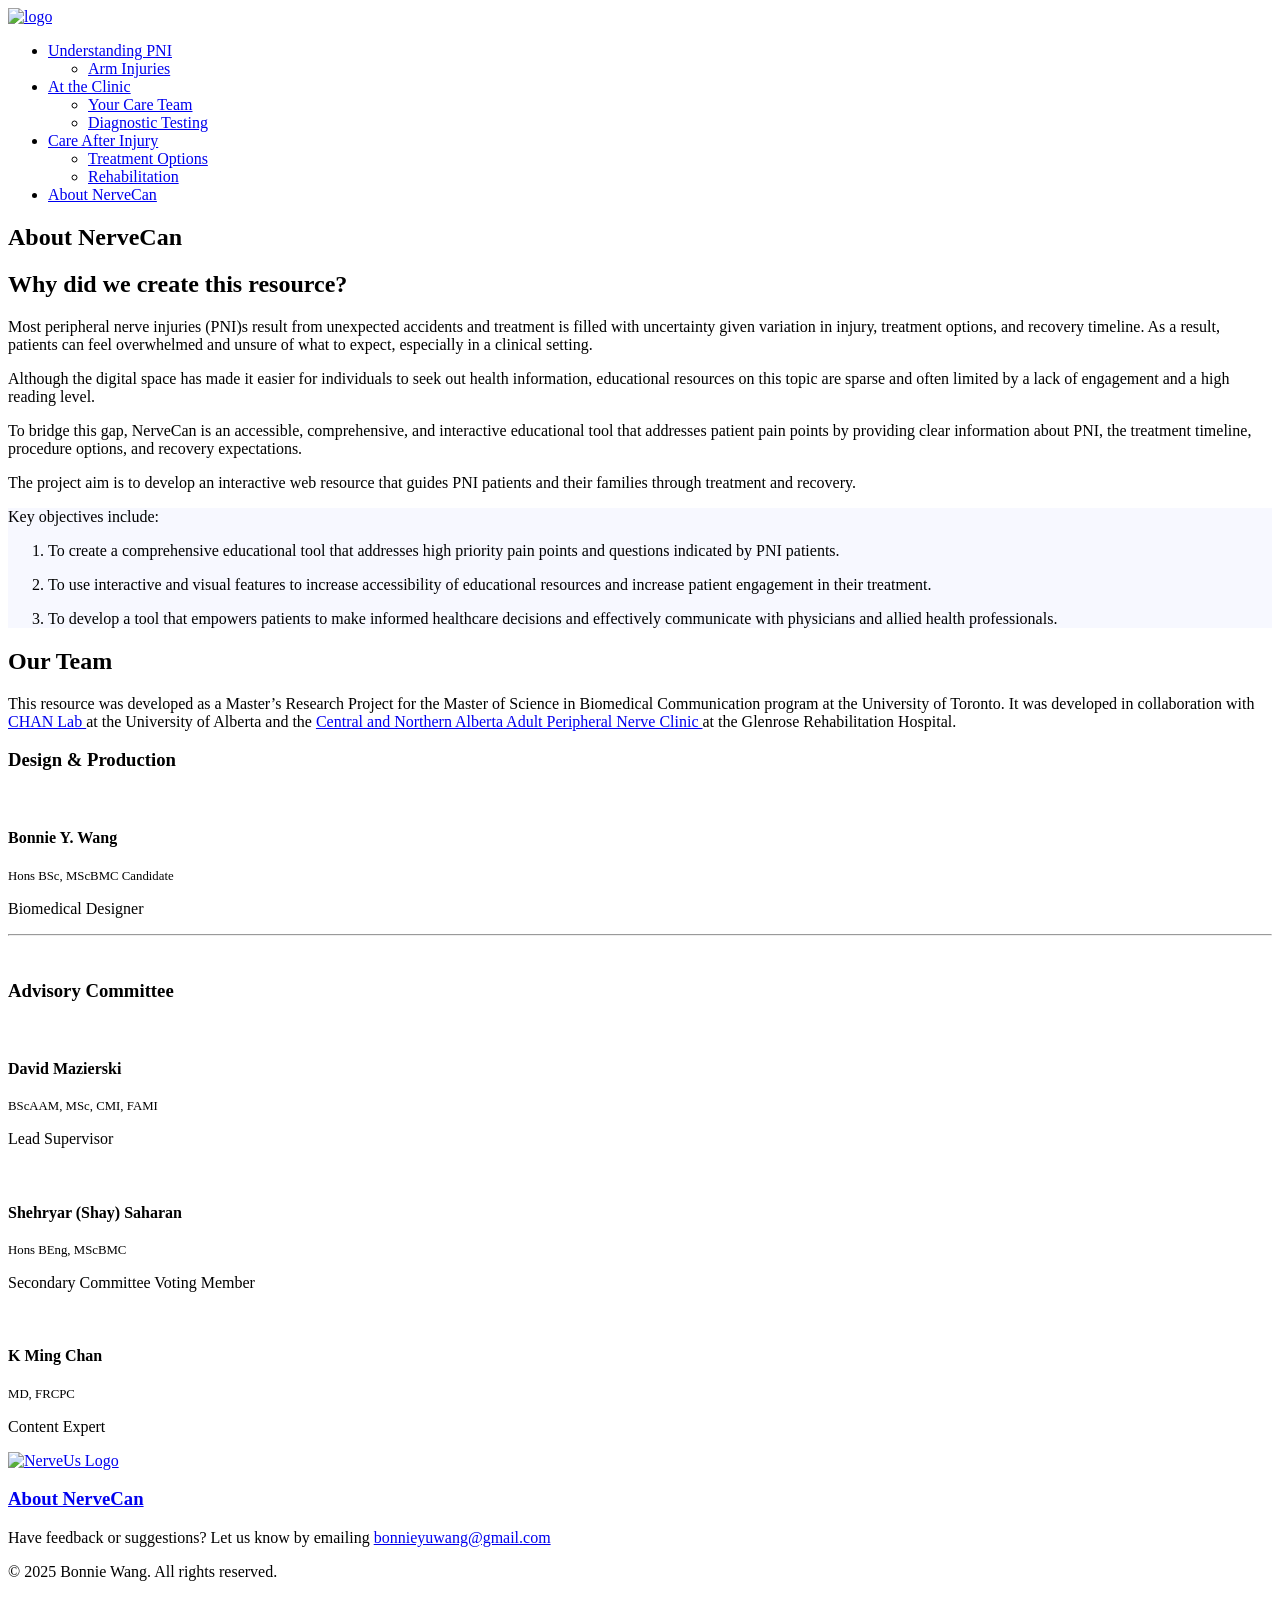
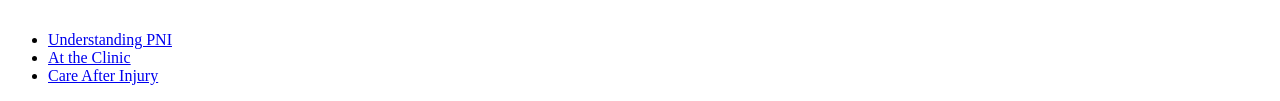
==== pages/AboutNerveUs.html @ bb741609 "nerveus to nervecan" ====
<!DOCTYPE html>
<html>
  <head>
    <!-- Google tag (gtag.js) -->
    <script
      async
      src="https://www.googletagmanager.com/gtag/js?id=G-EXJZNGMR4S"
    ></script>
    <script>
      window.dataLayer = window.dataLayer || [];
      function gtag() {
        dataLayer.push(arguments);
      }
      gtag("js", new Date());

      gtag("config", "G-EXJZNGMR4S");
    </script>
    <meta charset="utf-8" />
    <meta name="viewport" content="width=device-width, initial-scale=1.0" />

    <title>NerveCan - About NerveCan</title>
    <!--stylesheets-->
    <link rel="stylesheet" href="../styles/style.css" />
    <link rel="stylesheet" href="../styles/toc.css" />
    <link rel="stylesheet" href="../styles/breadcrumb.css" />
    <link rel="stylesheet" href="../styles/sliderstyle.css" />
    <link rel="stylesheet" href="../styles/lessonAccordion.css" />
    <link rel="stylesheet" href="../styles/tabslideshow.css" />
    <!--Google Font links-->
    <link rel="preconnect" href="https://fonts.googleapis.com" />
    <link rel="preconnect" href="https://fonts.gstatic.com" crossorigin />
    <link
      href="https://fonts.googleapis.com/css2?family=Geist:wght@100..900&display=swap"
      rel="stylesheet"
    />
    <script src="https://cdn.tailwindcss.com"></script>
  </head>

  <body>
    <header>
      <div class="header-inner">
        <div class="logo">
          <a href="../index.html"
            ><img src="../images/navlogo.png" alt="logo"
          /></a>
        </div>
        <div class="nav-links">
          <ul class="dropdown-main-menu">
            <li>
              <a href="UnderstandingPNI.html">Understanding PNI</a>
              <ul class="submenu">
                <li>
                  <a href="UnderstandingPNI.html#arm-injuries">Arm Injuries</a>
                </li>
              </ul>
            </li>
            <li>
              <a href="AtTheClinic.html">At the Clinic</a>
              <ul class="submenu">
                <li>
                  <a href="AtTheClinic.html#your-care-team">Your Care Team</a>
                </li>
                <li>
                  <a href="AtTheClinic.html#diagnostic-testing"
                    >Diagnostic Testing</a
                  >
                </li>
              </ul>
            </li>
            <li>
              <a href="CareAfterInjury.html">Care After Injury</a>
              <ul class="submenu">
                <li>
                  <a href="CareAfterInjury.html#treatment-options"
                    >Treatment Options</a
                  >
                </li>
                <li>
                  <a href="CareAfterInjury.html#rehabilitation"
                    >Rehabilitation</a
                  >
                </li>
              </ul>
            </li>
            <li><a href="AboutNerveUs.html">About NerveCan</a></li>
          </ul>
        </div>
      </div>
    </header>

    <main class="main-content one-column-layout">
      <div class="main-content-column">
        <!-- What is NerveUs section -->
        <section class="content-section">
          <h1>About NerveCan</h1>

          <div class="subsection">
            <h2>Why did we create this resource?</h2>
            <p>
              Most peripheral nerve injuries (PNI)s result from unexpected
              accidents and treatment is filled with uncertainty given variation
              in injury, treatment options, and recovery timeline. As a result,
              patients can feel
              <span class="font-semibold">
                overwhelmed and unsure of what to expect,
              </span>
              especially in a clinical setting.
            </p>
            <p>
              Although the digital space has made it easier for individuals to
              seek out health information, educational resources on this topic
              are sparse and often limited by a lack of engagement and a high
              reading level.
            </p>
            <p>
              To bridge this gap, NerveCan is an accessible, comprehensive, and
              interactive educational tool that addresses patient pain points by
              providing clear information about PNI, the treatment timeline,
              procedure options, and recovery expectations.
            </p>
            <p>
              The project aim is to develop an interactive web resource that
              guides PNI patients and their families through treatment and
              recovery.
            </p>
            <div class="callout-box" style="background-color: #f7f8ff">
              <p>Key objectives include:</p>
              <ol>
                <li>
                  <p>
                    To create a comprehensive educational tool that addresses
                    <span class="font-semibold">
                      high priority pain points
                    </span>
                    and questions indicated by PNI patients.
                  </p>
                </li>
                <li>
                  <p>
                    To use interactive and visual features to
                    <span class="font-semibold">
                      increase accessibility of educational resources
                    </span>
                    and
                    <span class="font-semibold"
                      >increase patient engagement</span
                    >
                    in their treatment.
                  </p>
                </li>
                <li>
                  <p>
                    To develop a tool that empowers patients to make
                    <span class="font-semibold">
                      informed healthcare decisions
                    </span>
                    and
                    <span class="font-semibold">effectively communicate</span>
                    with physicians and allied health professionals.
                  </p>
                </li>
              </ol>
            </div>
          </div>
          <div class="subsection">
            <h2>Our Team</h2>
            <div class="subsection">
              <p>
                This resource was developed as a Master’s Research Project for
                the Master of Science in Biomedical Communication program at the
                University of Toronto. It was developed in collaboration with
                <a href="https://sites.ualberta.ca/~kming/" class="hyperlink">
                  CHAN Lab
                </a>
                at the University of Alberta and the
                <a
                  href="https://www.albertahealthservices.ca/findhealth/Service.aspx?id=1025507&serviceAtFacilityID=1045261"
                  class="hyperlink"
                >
                  Central and Northern Alberta Adult Peripheral Nerve Clinic
                </a>
                at the Glenrose Rehabilitation Hospital.
              </p>
            </div>
            <h3>Design & Production</h3>

            <div class="our-team" style="align-items: center">
              <div class="headshot-image">
                <img src="../images/headshots/BonnieWang_Headshot.png" alt="" />
              </div>
              <div class="team-description">
                <h4>Bonnie Y. Wang</h4>
                <p style="font-size: 0.8em">Hons BSc, MScBMC Candidate</p>
                <p>Biomedical Designer</p>
              </div>
            </div>
            <hr />

            <br />
            <h3>Advisory Committee</h3>

            <div class="our-team">
              <div class="headshot-image">
                <img src="../images/headshots/DM-headshot.jpg" alt="" />
                <h4>David Mazierski</h4>
                <p style="font-size: 0.8em">BScAAM, MSc, CMI, FAMI</p>
                <p>Lead Supervisor</p>
              </div>
              <div class="headshot-image">
                <img src="../images/headshots/SS-headshot.jpg" alt="" />
                <h4>Shehryar (Shay) Saharan</h4>
                <p style="font-size: 0.8em">Hons BEng, MScBMC</p>
                <p>Secondary Committee Voting Member</p>
              </div>
              <div class="headshot-image">
                <img src="../images/headshots/MC-headshot.png" alt="" />
                <h4>K Ming Chan</h4>
                <p style="font-size: 0.8em">MD, FRCPC</p>
                <p>Content Expert</p>
              </div>
            </div>
          </div>
        </section>
      </div>
    </main>

    <footer>
      <div class="footer-inner">
        <div class="footer-left">
          <a href="../index.html"
            ><img
              src="../images/boxlogo.png"
              alt="NerveUs Logo"
              class="footer-logo"
          /></a>
          <div class="footer-text">
            <h3><a href="./AboutNerveUs.html">About NerveCan</a></h3>
            <p>
              Have feedback or suggestions? Let us know by emailing
              <a href="mailto:bonnieyuwang@gmail.com">bonnieyuwang@gmail.com</a>
            </p>
            <p>&copy; 2025 Bonnie Wang. All rights reserved.</p>
            <br />
          </div>
        </div>
        <div class="footer-right">
          <ul>
            <li>
              <a href="./UnderstandingPNI.html">Understanding PNI</a>
            </li>
            <li><a href="./AtTheClinic.html">At the Clinic</a></li>
            <li>
              <a href="./CareAfterInjury.html">Care After Injury</a>
            </li>
          </ul>
        </div>
      </div>
    </footer>

    <script src="./scripts/script.js"></script>
    <script src="https://cdnjs.cloudflare.com/ajax/libs/typogr/0.6.7/typogr.min.js"></script>
    <script>
      document.body.innerHTML = typogr.widont(document.body.innerHTML);
    </script>
  </body>
</html>
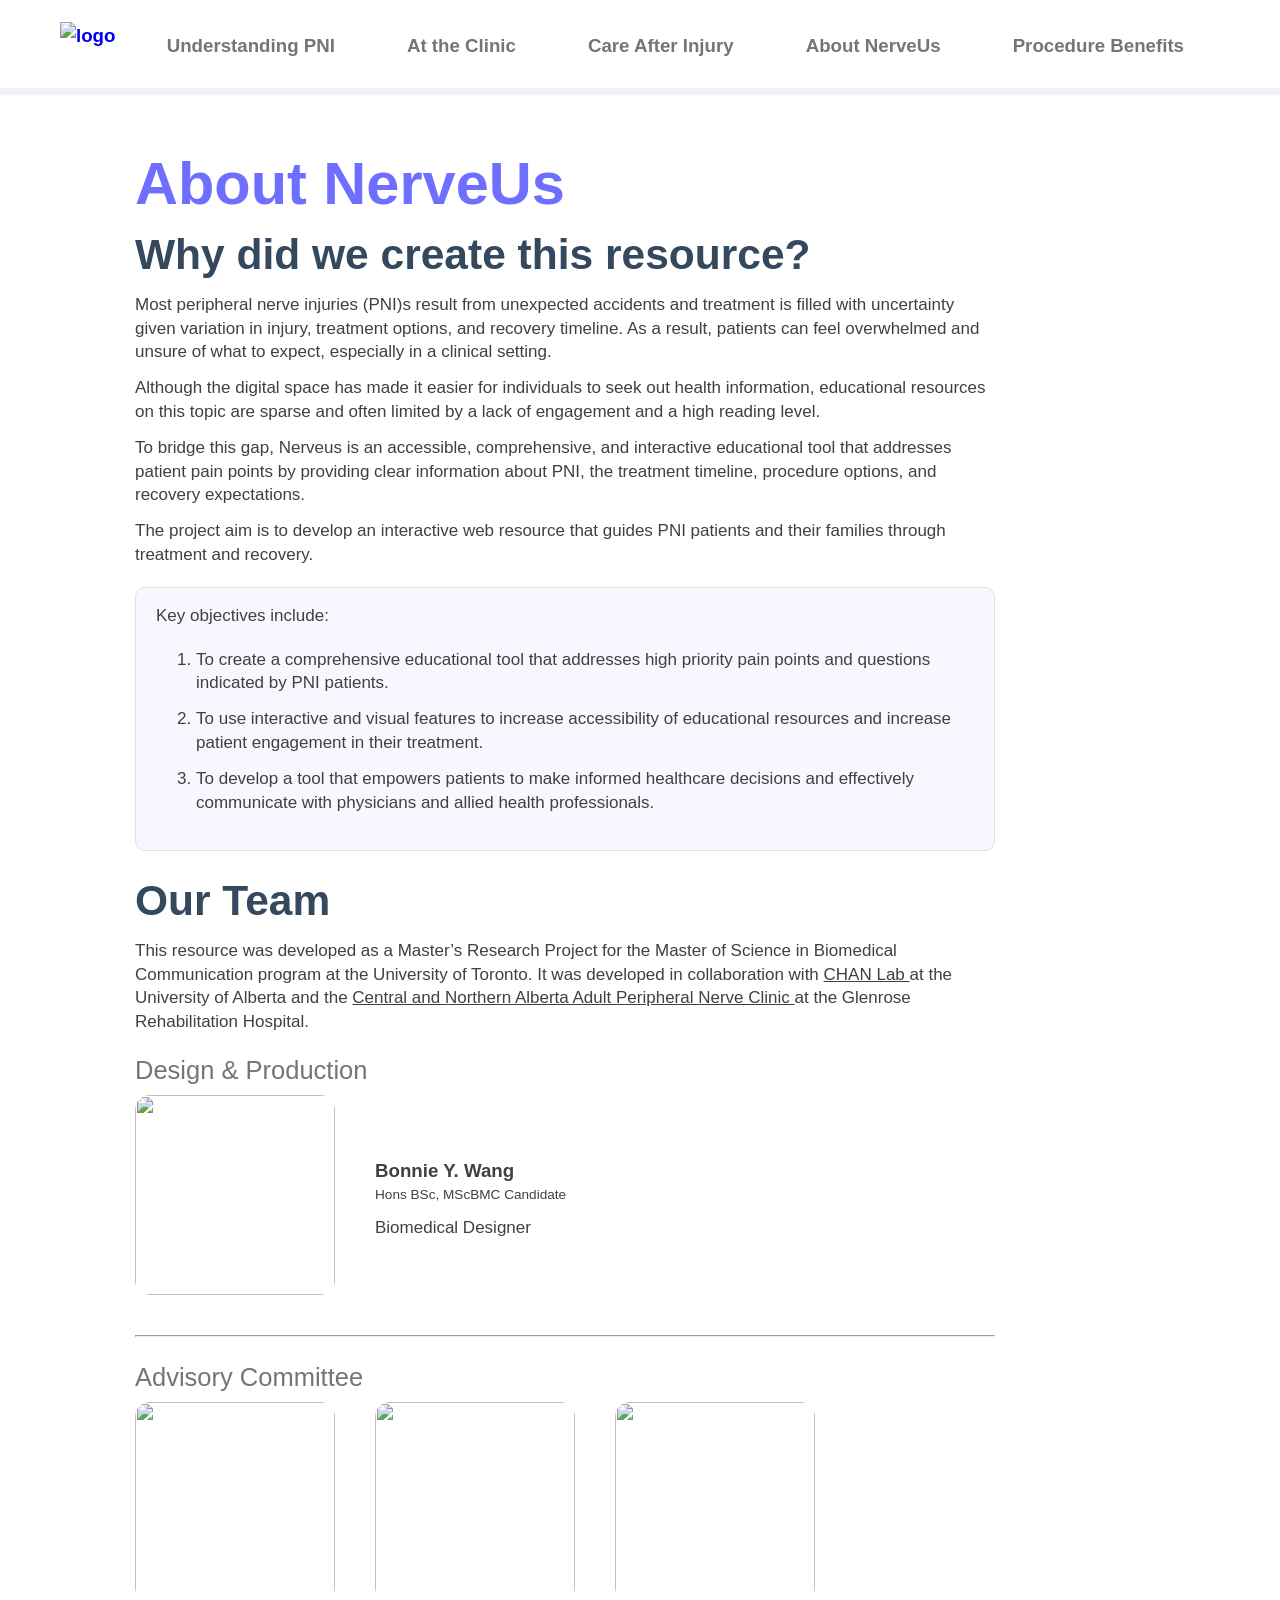
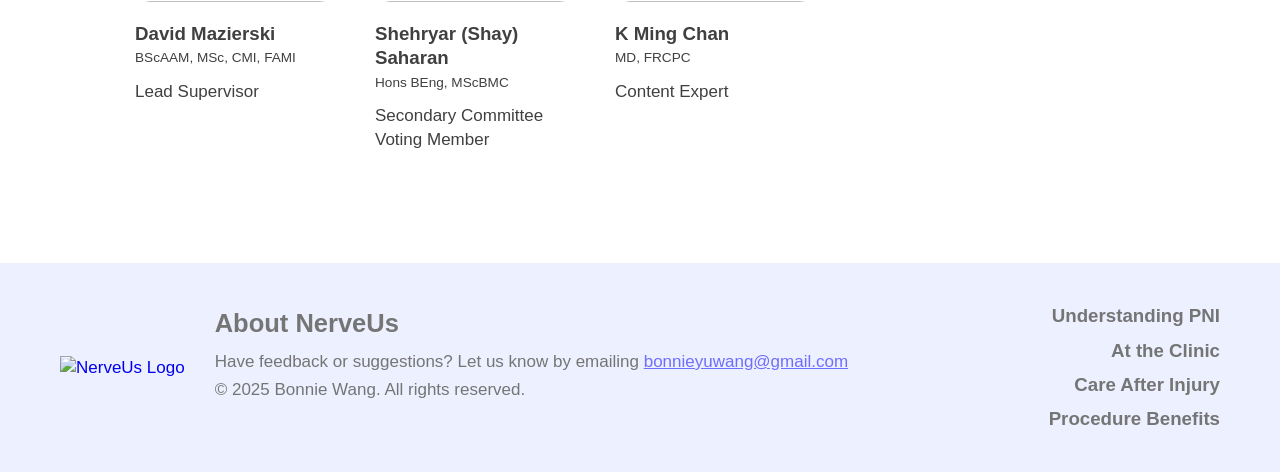
==== commit c7a2d6e0: "Early draft of new SCI webpage" ====
--- a/pages/AboutNerveUs.html
+++ b/pages/AboutNerveUs.html
@@ -18,7 +18,7 @@
     <meta charset="utf-8" />
     <meta name="viewport" content="width=device-width, initial-scale=1.0" />
 
-    <title>NerveCan - About NerveCan</title>
+    <title>NerveUs - About NerveUs</title>
     <!--stylesheets-->
     <link rel="stylesheet" href="../styles/style.css" />
     <link rel="stylesheet" href="../styles/toc.css" />
@@ -82,7 +82,8 @@
                 </li>
               </ul>
             </li>
-            <li><a href="AboutNerveUs.html">About NerveCan</a></li>
+            <li><a href="AboutNerveUs.html">About NerveUs</a></li>
+            <li><a href="testpage-procedurebenefits.html">Procedure Benefits</a></li>
           </ul>
         </div>
       </div>
@@ -92,7 +93,7 @@
       <div class="main-content-column">
         <!-- What is NerveUs section -->
         <section class="content-section">
-          <h1>About NerveCan</h1>
+          <h1>About NerveUs</h1>
 
           <div class="subsection">
             <h2>Why did we create this resource?</h2>
@@ -113,7 +114,7 @@
               reading level.
             </p>
             <p>
-              To bridge this gap, NerveCan is an accessible, comprehensive, and
+              To bridge this gap, Nerveus is an accessible, comprehensive, and
               interactive educational tool that addresses patient pain points by
               providing clear information about PNI, the treatment timeline,
               procedure options, and recovery expectations.
@@ -234,7 +235,7 @@
               class="footer-logo"
           /></a>
           <div class="footer-text">
-            <h3><a href="./AboutNerveUs.html">About NerveCan</a></h3>
+            <h3><a href="./AboutNerveUs.html">About NerveUs</a></h3>
             <p>
               Have feedback or suggestions? Let us know by emailing
               <a href="mailto:bonnieyuwang@gmail.com">bonnieyuwang@gmail.com</a>
@@ -251,6 +252,9 @@
             <li><a href="./AtTheClinic.html">At the Clinic</a></li>
             <li>
               <a href="./CareAfterInjury.html">Care After Injury</a>
+            </li>
+            <li>
+              <a href="./testpage-procedurebenefits.html">Procedure Benefits</a>
             </li>
           </ul>
         </div>
--- a/styles/style.css
+++ b/styles/style.css
@@ -0,0 +1,1277 @@
+/* for smooth scrolling when jumping to section in page */
+html {
+  scroll-behavior: smooth;
+  overflow-y: scroll; /* <-- ADD THIS LINE */
+}
+
+/* general styles */
+* {
+  margin: 0px;
+  padding: 0px;
+  text-decoration: none;
+  font-family: "Geist", "Helvetica", sans-serif;
+  box-sizing: border-box;
+}
+
+body {
+  background-color: #ffffff;
+  color: #404040; /* Base text color */
+  font-size: 17px; /* base em */
+  font-weight: 300;
+  line-height: 1.4; /* Standardized line height for all paragraphs */
+}
+
+body.fade-in {
+  opacity: 1;
+}
+/* General paragraph styling */
+p {
+  color: #404040; /* Standardized text color for all paragraphs */
+}
+
+/* More specific paragraph styling for content columns to ensure margin-bottom */
+.main-content-column p {
+  margin-bottom: 12px; /* Ensures this margin is applied within content columns */
+}
+
+/* Heading styles for main content */
+.one-column-layout .main-content-column h1,
+.two-column-layout .main-content-column h1 {
+  font-size: 3.5em; /* Adjusted from 3.2em (3.2 * 20px = 64px, now 4 * 16px = 64px) */
+  font-weight: 700;
+  color: #6e6eff;
+}
+
+.one-column-layout .main-content-column h2,
+.two-column-layout .main-content-column h2 {
+  font-size: 2.5em; /* Adjusted from 2.4em (2.4 * 20px = 48px, now 3 * 16px = 48px) */
+  font-weight: 600;
+  color: #34495e;
+  margin-bottom: 8px; /* Ensures this margin is applied within content columns */
+}
+
+.one-column-layout .main-content-column h3,
+.two-column-layout .main-content-column h3 {
+  font-size: 1.5em;
+  font-weight: 500;
+  color: #757575;
+  line-height: 1.3;
+  margin-bottom: 8px; /* Ensures this margin is applied within content columns */
+}
+
+.one-column-layout .main-content-column h4,
+.two-column-layout .main-content-column h4 {
+  font-size: 1.1em;
+  font-weight: 600;
+  color: #404040;
+  line-height: 1.3;
+  margin-bottom: 2px; /* Ensures this margin is applied within content columns */
+}
+
+/* Layout Styles */
+.main-content {
+  padding: 10px 150px 0 0; /* Removed top padding, added bottom padding */
+  max-width: 1200px;
+  margin: 40px auto 0; /* Added top margin to move content down, removed bottom margin*/
+  display: flex;
+  gap: 20px;
+}
+
+/* Added margin-bottom to sections for spacing */
+.main-content-column section {
+  margin-bottom: 40px; /* Adjust as needed for desired spacing */
+}
+
+.main-content-column .subsection {
+  margin-bottom: 20px; /* Adjust as needed for desired spacing */
+}
+
+.main-content-column ul {
+  list-style-type: disc; /* Use disc bullets for unordered lists */
+  padding-left: 40px; /* Indent unordered lists */
+  padding-right: 100px; /* Indent unordered lists */
+  margin-bottom: 8px; /* Space below lists */
+}
+
+.main-content-column ol {
+  list-style-type: decimal; /* Use decimal numbers for ordered lists */
+  padding-left: 40px; /* Indent unordered lists */
+  margin-bottom: 8px; /* Space below lists */
+}
+
+/* One column layout */
+.one-column-layout .main-content-column {
+  flex: 1;
+}
+
+/* Two column layout */
+.two-column-layout {
+  display: flex;
+  flex-direction: row;
+  justify-content: flex-start; /* Changed from space-between to flex-start */
+}
+
+.two-column-layout .main-content-column {
+  flex: 3; /* Takes up 4/5 of the available space */
+  margin-left: 20px; /* Added margin-left to main content */
+}
+
+/* --- New Content Two Column Layout (Image/Animation & Text) --- */
+.media-text-column {
+  display: flex;
+  flex-direction: row; /* Default to image on left, text on right */
+  gap: 16px; /* Space between media and text */
+  align-items: center; /* Vertically center items */
+  margin-bottom: 20px; /* Space below this section */
+  flex-wrap: wrap; /* Allow wrapping on smaller screens */
+}
+
+.media-text-column.reversed {
+  flex-direction: row-reverse; /* For text on left, image on right */
+}
+
+.media-column {
+  flex: 1; /* Allow media column to take available space */
+  min-width: 300px; /* Minimum width before wrapping */
+  border-radius: 15px;
+  display: flex;
+  align-items: center;
+  justify-content: center;
+  color: #757575;
+  font-style: italic;
+  text-align: center;
+  overflow: hidden; /* Ensure content respects border-radius */
+  box-sizing: border-box; /* Include padding/border in total width */
+}
+
+/* Ensure lottie-interactive elements also respect rounded corners */
+.media-column lottie-interactive {
+  border-radius: 10px; /* Apply the desired border-radius directly */
+  overflow: hidden; /* Crucial for clipping the content within the rounded corners */
+  display: block; /* Ensures it behaves like a block element for sizing */
+  width: 250px; /* Take full width of its container */
+  height: 250px; /* Take full height of its container */
+  cursor: pointer;
+}
+
+.media-column img,
+.media-column video,
+.media-column canvas {
+  max-width: 100%;
+  max-height: 100%;
+  object-fit: contain; /* Or 'cover' depending on desired crop */
+  border-radius: inherit; /* Inherit rounded corners from parent */
+}
+
+.media-column .mri-image {
+  width: 500px;
+}
+
+.text-column {
+  flex: 2; /* Allow text column to take more space (e.g., 2/3 of available space) */
+  min-width: 300px; /* Minimum width before wrapping */
+  box-sizing: border-box; /* Include padding/border in total width */
+}
+
+.text-column h4 {
+  margin-top: 0; /* Remove top margin if it's the first element */
+  font-weight: 600;
+}
+
+/* Responsive adjustments for content two-column layout */
+@media (max-width: 768px) {
+  .media-text-column {
+    flex-direction: column; /* Stack columns vertically on smaller screens */
+    align-items: flex-start; /* Align stacked content to the left */
+    gap: 20px; /* Reduce gap when stacked */
+  }
+
+  .media-text-column.reversed {
+    flex-direction: column; /* Still stack columns vertically, reverse order doesn't apply as visually */
+  }
+
+  .media-column,
+  .text-column {
+    flex: none; /* Reset flex properties when stacked */
+    width: 100%; /* Take full width when stacked */
+    min-width: unset; /* Remove min-width restriction when stacked */
+  }
+
+  .media-column {
+    height: 250px; /* Adjust height for smaller screens */
+  }
+}
+/* --- End New Content Two Column Layout --- */
+
+/* --- New Content Two Column Layout (Text same size) --- */
+.two-column-flex-layout {
+  display: flex; /* Makes the direct children flex items */
+  gap: 30px; /* Space between the columns (flex items) */
+  max-width: 900px; /* Example max-width for the entire block */
+  margin: 0 auto; /* Center the block */
+  padding: 20px;
+  align-items: flex-start; /* Aligns items to the top of the container */
+  /* flex-wrap: wrap; Optionally allows columns to wrap onto a new line if screen is too small */
+}
+
+.column-left,
+.column-right {
+  flex: 1; /* Each column takes equal available space */
+  /* You can use specific widths too: flex: 0 0 45%; for fixed width */
+  /* Or make one wider: .column-left { flex: 2; } .column-right { flex: 1; } */
+}
+
+/* Responsive adjustment for smaller screens */
+@media (max-width: 768px) {
+  .two-column-flex-layout {
+    flex-direction: column; /* Stack columns vertically on smaller screens */
+    gap: 20px; /* Adjust gap when stacked */
+  }
+
+  .column-left,
+  .column-right {
+    width: 100%; /* Make them take full width when stacked */
+    flex: none; /* Remove flex sizing when stacked */
+  }
+}
+
+/* --- End Two Column Layout (Text same size) --- */
+
+.hyperlink {
+  color: #404040; /* Purple color for links */
+  text-decoration: underline; /* Remove underline */
+  transition: color 0.3s ease; /* Smooth color transition */
+}
+.hyperlink:hover {
+  color: #6e6eff; /* Darker purple on hover */
+}
+
+/* navigation box */
+header {
+  color: #757575;
+  font-size: 1.1em;
+  font-weight: 600;
+  line-height: 1.5;
+  display: flex;
+  justify-content: center; /* Center the .header-inner container */
+  align-items: center;
+  padding: 0; /* No padding on header itself */
+  flex-wrap: wrap; /* Allows header to wrap if content inside overflows */
+  box-shadow: 0 2px 4px rgba(0, 0, 0, 0.1);
+  /* --- Make it Sticky --- */
+  position: sticky; /* Changed from relative to sticky */
+  top: 0; /* Stick to the very top */
+  width: 100%; /* Ensure it spans full width when sticky */
+  z-index: 100; /* Higher than TOC (z-index: 10) to be on top */
+  background-color: #ffffff; /* Explicit background for when it scrolls over content */
+  /* --- End Sticky --- */
+  box-sizing: border-box; /* Good practice */
+}
+
+/* New container for centering the content */
+.header-inner {
+  display: flex; /* Keep flexbox for logo and nav-links */
+  justify-content: space-between; /* Space them out */
+  align-items: center;
+  max-width: 1200px; /* **This centers your content** */
+  width: 100%; /* Allows it to shrink on smaller screens */
+  padding: 16px 20px; /* Add desired padding inside this container */
+  box-sizing: border-box; /* Include padding in width */
+}
+
+header::after {
+  /* This remains untouched, tied to the full-width header */
+  content: "";
+  position: absolute;
+  bottom: 0;
+  left: 0;
+  width: 100%;
+  height: 4px;
+  background-color: #edf0ff;
+}
+
+header .logo {
+  margin-right: auto;
+  margin-left: 0; /* Remove fixed left margin */
+}
+header .nav-links {
+  margin-left: auto;
+  margin-right: 0; /* Remove fixed right margin */
+}
+
+/* No change needed for this part, as it relates to internal dropdown styles */
+.dropdown-main-menu {
+  list-style-type: none;
+  margin: 0;
+  padding: 0;
+  background-color: #ffffff;
+  display: flex;
+  align-items: center;
+}
+
+/* Responsive adjustments for the inner header content */
+@media (max-width: 768px) {
+  .header-inner {
+    flex-direction: column; /* Stack columns vertically on smaller screens */
+    align-items: flex-start; /* Align stacked content to the left */
+    padding: 16px 20px; /* Ensure padding on mobile */
+  }
+  header .nav-links {
+    margin-left: 0;
+    margin-right: 0;
+    width: 100%; /* Ensure nav-links take full width on mobile */
+  }
+
+  header {
+    position: relative; /* Overrides the sticky position on mobile */
+    box-shadow: none; /* Optional: Remove the shadow to make it feel less "stuck" */
+  }
+}
+
+.logo {
+  flex-shrink: 0; /* Prevents the container from being squished horizontally */
+}
+
+.logo img {
+  height: 48px;
+  width: auto;
+  display: block;
+}
+
+.dropdown-main-menu > li {
+  position: relative; /* Crucial for positioning the submenu */
+}
+
+.dropdown-main-menu > li > a {
+  display: block;
+  color: #757575;
+  text-align: center;
+  padding: 16px 36px;
+  text-decoration: none;
+  transition: color 0.3s ease;
+}
+
+.dropdown-main-menu > li > a:hover,
+.dropdown-main-menu > li > a:focus {
+  /* Added :focus for accessibility */
+  color: #000000;
+}
+
+/* Show the submenu when hovering over the parent li */
+.dropdown-main-menu > li:hover > .submenu,
+.dropdown-main-menu > li:focus-within > .submenu {
+  /* added focus-within */
+  opacity: 1;
+  transform: translateY(0);
+  visibility: visible;
+}
+
+.dropdown-main-menu > li.active > a {
+  color: #6e6eff; /* Highlight color for active page -  purple */
+}
+
+/* Specific rule to override active state on hover */
+.dropdown-main-menu > li.active > a:hover,
+.dropdown-main-menu > li.active > a:focus {
+  color: #000000; /* Change to black on hover, even when active */
+}
+
+.submenu {
+  font-size: 0.9em;
+  font-weight: 400; /* Regular weight */
+  list-style-type: none;
+  padding: 8px 24px;
+  margin: 0;
+  visibility: hidden; /* Hide submenu by default */
+  position: absolute; /* Position it relative to the parent li */
+  top: 100%; /* Position it right below the parent link */
+  left: 15%;
+  background-color: #ffffff; /* Example background for submenu */
+  min-width: 200px; /* Example minimum width */
+  box-shadow: 0px 2px 4px 0px rgba(0, 0, 0, 0.2);
+  z-index: 1; /* Ensure it's above other content */
+  opacity: 0;
+  transform: translateY(-10px);
+  transition: opacity 0.3s ease, transform 0.3s ease, visibility 0.3s ease; /* Added visibility */
+  border-radius: 10px; /* Added rounded corners */
+  overflow: hidden; /* Ensures content respects border-radius */
+}
+
+.submenu li a {
+  color: #757575;
+  padding: 12px 16px;
+  text-decoration: none;
+  display: block;
+  text-align: left;
+  white-space: nowrap; /* Prevent text wrapping in submenu */
+  transition: color 0.3s ease;
+}
+
+.submenu li a:hover,
+.submenu li a:focus {
+  /* Added :focus */
+  color: #000000;
+}
+
+@media (max-width: 768px) {
+  .dropdown-main-menu {
+    flex-direction: column;
+    align-items: flex-start; /* This is the key line to left-align the list items */
+    width: 100%; /* Ensures the list takes up the full width of its container */
+    margin-top: 16px;
+  }
+
+  .dropdown-main-menu > li > a {
+    padding: 16px 8px;
+  }
+}
+
+/* Footer Styles */
+/* Footer Styles */
+footer {
+  background-color: #edf0ff; /* This background will now span full width */
+  /* Remove flex properties and padding from here */
+  padding: 0; /* No padding on the footer itself */
+  display: flex; /* Make footer a flex container */
+  justify-content: center; /* Center the .footer-inner child */
+  align-items: center; /* Vertically align the .footer-inner */
+  flex-wrap: wrap; /* Allows footer to wrap if content inside overflows */
+  margin-top: 60px;
+  border-top: 0px solid #c5c5c5;
+  width: 100%; /* Ensure it spans full width */
+  box-sizing: border-box; /* Good practice */
+}
+
+/* NEW CONTAINER for centering the content within the full-width footer */
+.footer-inner {
+  display: flex; /* Pushes left and right sections to edges */
+  justify-content: space-between;
+  align-items: center; /* Vertically aligns items in the center */
+  padding: 40px 20px; /* Adjust padding here for the inner content */
+  flex-wrap: wrap; /* Allow wrapping on smaller screens */
+  max-width: 1200px; /* Match your .header-inner and .main-content max-width */
+  width: 100%; /* Allows it to shrink on smaller screens */
+  box-sizing: border-box; /* Include padding in width */
+}
+
+/* Existing .footer-left and .footer-right styles (no changes needed for these blocks) */
+.footer-left {
+  display: flex;
+  align-items: center;
+  gap: 30px;
+  flex-wrap: wrap;
+}
+
+.footer-logo {
+  height: 144px;
+  width: auto;
+}
+
+.footer-text h3 {
+  font-size: 1.5em;
+  font-weight: 600;
+  color: #757575;
+  margin-bottom: 8px;
+}
+
+/* Style for the About NerveUs link within the footer-text h3 */
+.footer-text h3 a {
+  color: #757575;
+  text-decoration: none;
+  transition: color 0.2s ease;
+}
+
+.footer-text h3 a:hover {
+  color: #6e6eff;
+}
+
+.footer-text p {
+  font-size: 1em;
+  font-weight: 300;
+  color: #757575;
+  margin-bottom: 4px;
+}
+
+.footer-text p:last-child {
+  margin-bottom: 0;
+}
+
+.footer-text a {
+  color: #6e6eff;
+  text-decoration: underline;
+  transition: color 0.2s ease;
+}
+
+.footer-text a:hover {
+  color: #000000;
+}
+
+.footer-right ul {
+  list-style: none;
+  padding: 0;
+  margin: 0;
+  display: flex;
+  flex-direction: column;
+  align-items: flex-end;
+}
+
+.footer-right li {
+  margin-bottom: 8px;
+}
+
+.footer-right li:last-child {
+  margin-bottom: 0;
+}
+
+.footer-right a {
+  font-size: 1.1em;
+  font-weight: 600;
+  color: #757575;
+  text-decoration: none;
+  padding: 5px 0;
+  transition: color 0.2s ease;
+}
+
+.footer-right a:hover {
+  color: #000000;
+}
+
+/* Responsive adjustments for footer */
+@media (max-width: 768px) {
+  .footer-inner {
+    /* Target the inner container for stacking */
+    flex-direction: column;
+    align-items: flex-start;
+    padding: 30px 20px; /* Use smaller padding for mobile */
+  }
+
+  .footer-left {
+    flex-direction: column;
+    align-items: flex-start;
+    gap: 15px;
+    margin-bottom: 30px;
+    text-align: left;
+  }
+
+  .footer-text {
+    width: 100%;
+  }
+
+  .footer-right {
+    width: 100%;
+  }
+
+  .footer-right ul {
+    align-items: flex-start;
+  }
+
+  .footer-right li a {
+    text-align: left;
+  }
+}
+
+/* Hero Section Specific Styles */
+.hero-section {
+  background-color: #edf0ff;
+  text-align: left; /* Changed to left-aligned */
+  border-radius: 20px; /* Rounded corners */
+  display: flex;
+  flex-direction: row; /* Changed to row for side-by-side content */
+  align-items: center; /* Vertically center items */
+  justify-content: space-between; /* Space content to left and right */
+  position: relative;
+  overflow: hidden; /* For the background elements */
+  max-width: 900px;
+  margin: 0 auto 60px auto;
+  padding: 40px;
+  gap: 40px; /* Space between text and image area */
+}
+
+.hero-content {
+  flex: 1; /* Allows content to take available space */
+  max-width: 60%; /* Limit width of text content */
+}
+
+.hero-image-placeholder {
+  flex: 1; /* Allows image area to take available space */
+  min-height: 200px; /* Minimum height for the placeholder */
+  border-radius: 15px;
+  display: flex;
+  align-items: center;
+  justify-content: center;
+  color: #757575;
+  font-style: italic;
+  text-align: center;
+}
+
+.hero-section .hero-logo {
+  height: auto; /* Larger logo */
+  max-width: 100%;
+  margin-bottom: 20px;
+  display: block; /* Ensure logo is a block element for margin */
+}
+
+.hero-section .hero-title {
+  font-size: 5em; /* Very large title */
+  font-weight: 700;
+  color: #6e6eff; /* Purple color */
+  margin-bottom: 20px;
+  line-height: 1.1; /* Tighter line height */
+}
+
+.hero-section .hero-description {
+  font-size: 1.2em; /* Larger description text */
+  font-weight: 400;
+  color: #404040;
+  margin-bottom: 20px; /* Bottom margin for spacing */
+}
+
+/* Sections below hero */
+.content-section {
+  max-width: 900px;
+  margin: 0 auto 0px auto;
+  padding: 0 20px;
+}
+
+.modules-section {
+  text-align: left; /* Aligns text within this section to the left */
+  max-width: 900px; /* Added max-width for alignment with content-section */
+  margin: 0 auto 60px auto; /* Added margin for centering and bottom space */
+  padding: 0 20px; /* Added padding to align with content-section */
+}
+
+.modules-section h2 {
+  font-size: 2.5em;
+  color: #34495e;
+  margin-bottom: 40px;
+  /* text-align is now handled by the parent .modules-section */
+}
+
+.modules-section p {
+  /* This p will now inherit from the general p rule */
+  margin-bottom: 0px; /* Ensure consistency with general p margin */
+}
+
+.modules-grid {
+  display: grid;
+  grid-template-columns: repeat(auto-fit, minmax(300px, 1fr));
+  gap: 30px;
+  justify-content: center; /* This will center the grid items within the available space */
+  max-width: 1000px; /* Limit overall grid width */
+  margin: 0 auto; /* Centered within the modules-section */
+}
+
+.module-card {
+  background-color: #f9f9f9;
+  border: 1px solid #e0e0e0;
+  border-radius: 15px;
+  padding: 0 30px 30px;
+  display: flex;
+  flex-direction: column;
+  align-items: flex-start;
+  text-align: left;
+  box-shadow: 0 4px 8px rgba(0, 0, 0, 0.05);
+  transition: 0.3s ease;
+  color: inherit;
+  text-decoration: none;
+  overflow: hidden;
+}
+
+.module-card:hover {
+  transform: translateY(-5px);
+  box-shadow: 0 8px 16px rgba(0, 0, 0, 0.1);
+  background-color: #ffffff;
+}
+
+.module-card-image {
+  width: calc(
+    100% + 60px
+  ); /* This should make it 100% of parent's content + both paddings */
+  margin-top: 20px;
+  height: 180px; /* Fixed height */
+  object-fit: cover; /* Essential for maintaining aspect ratio and cropping */
+  border-radius: 15px;
+  overflow: hidden; /* Good for clipping any overflow from object-fit and radius */
+  display: block; /* Good practice for images */
+  margin-bottom: 20px; /* Ensure this margin is correct for spacing below the image */
+}
+
+.module-card-title {
+  font-size: 1.5em;
+  font-weight: 600;
+  color: #6e6eff;
+  margin-bottom: 10px;
+}
+
+.module-card-description {
+  /* Inherits from general p rule */
+  margin-bottom: 0; /* Override to ensure no extra space at the bottom of the card */
+  flex-grow: 1;
+}
+
+/* Responsive adjustments for hero section */
+@media (max-width: 768px) {
+  .hero-section {
+    padding: 60px 20px;
+    flex-direction: column;
+    align-items: flex-start;
+    text-align: left;
+  }
+
+  .hero-content {
+    max-width: 100%;
+    margin-bottom: 30px;
+  }
+
+  .hero-section .hero-title {
+    font-size: 3.5em;
+  }
+
+  .hero-section .hero-description {
+    font-size: 1.2em;
+  }
+
+  .explore-modules-button {
+    width: 100%;
+    text-align: center;
+  }
+
+  .hero-image-placeholder {
+    width: 100%;
+    min-height: 150px;
+  }
+
+  .modules-section {
+    padding: 0 20px; /* Add padding for small screens */
+  }
+
+  .modules-section h2,
+  .modules-section p {
+    text-align: left; /* Ensure text alignment on small screens */
+  }
+}
+
+@media (max-width: 480px) {
+  .hero-section .hero-title {
+    font-size: 2.5em;
+  }
+  .explore-modules-button {
+    padding: 15px 30px;
+    font-size: 1em;
+  }
+}
+
+.next-chapter-section {
+  display: flex;
+  justify-content: left;
+  align-items: stretch;
+  gap: 20px;
+  flex-wrap: wrap;
+}
+
+.next-chapter-box {
+  background-color: #edf0ff;
+  border: 1px solid #6e6eff;
+  border-radius: 15px;
+  padding: 30px;
+  display: flex;
+  flex-direction: column; /* This is already here, good! */
+  align-items: center;
+  justify-content: space-between; /* Changed to space-between to push the button to the bottom if content varies */
+  text-align: left;
+  flex: 1;
+  min-width: 280px;
+  max-width: 45%;
+  box-sizing: border-box;
+}
+
+/* Styles for the new heading within the next chapter box */
+.next-chapter-box .next-chapter-heading {
+  font-weight: 600;
+  color: #404040;
+  margin-bottom: 10px;
+}
+
+/* Styles for the new paragraph/body text within the next chapter box */
+.next-chapter-box .next-chapter-body {
+  font-size: 1em;
+  font-weight: 300;
+  color: #757575;
+  margin-bottom: 20px;
+  line-height: 1.4;
+  flex-grow: 1; /* Allows the body text to grow and take up available space, pushing the button down */
+}
+
+.next-chapter-inner-button {
+  /* Existing button styles */
+  /* Add min-height if you want a guaranteed minimum height regardless of content */
+  /* min-height: 45px; */ /* Example */
+  display: flex; /* Make the button a flex container */
+  align-items: center; /* Vertically center text within the button */
+  justify-content: center; /* Horizontally center text within the button */
+  padding: 10px 20px; /* Adjust padding as needed */
+  text-align: center; /* Ensure text is centered for older browsers */
+}
+
+/* You might need to adjust the br tags in your HTML.
+   It's generally better to control spacing with CSS margins/padding. */
+
+/* Primary Button Styles (Base) */
+.primary-button {
+  display: inline-flex;
+  align-items: center;
+  justify-content: center;
+  text-decoration: none;
+  cursor: pointer;
+  font-weight: 600; /* Default font-weight for most buttons */
+  white-space: nowrap;
+  transition: background-color 0.3s ease, color 0.3s ease,
+    border-color 0.3s ease, box-shadow 0.3s ease;
+  font-size: 1.2em;
+}
+
+/* Explore Modules Button */
+.explore-modules-button {
+  padding: 15px 40px;
+  background-color: #ffffff;
+  border: 1px solid #6e6eff;
+  border-radius: 30px;
+  color: #6e6eff;
+
+  /* Inherits: font-weight, text-decoration, cursor, transition, display, align-items, justify-content, white-space */
+}
+
+.explore-modules-button:hover {
+  background-color: #6e6eff;
+  color: #ffffff;
+  border-color: #6e6eff;
+  box-shadow: 0 4px 10px rgba(0, 0, 0, 0.15);
+}
+
+.next-chapter-inner-button {
+  display: inline-block; /* Allows padding and width */
+  padding: 15px 40px;
+  background-color: #6e6eff; /* Purple background on hover */
+  color: #ffffff; /* White text on hover */
+  border-radius: 30px; /* More rounded corners for button */
+  border-color: #6e6eff;
+  border: 1px solid #6e6eff; /* Purple border */
+  font-size: 1.2em;
+  font-weight: 600;
+  text-decoration: none;
+  cursor: pointer;
+  transition: background-color 0.3s ease, color 0.3s ease,
+    border-color 0.3s ease;
+  white-space: nowrap; /* Prevent button text from wrapping */
+}
+
+.next-chapter-inner-button:hover {
+  background-color: #ffffff; /* White background */
+  border: 1px solid #6e6eff; /* Purple border */
+  color: #6e6eff; /* Purple text */
+  border-color: #6e6eff;
+}
+
+/* Optional: Media query for responsiveness */
+@media (max-width: 768px) {
+  /* Adjust breakpoint as needed */
+  .next-chapter-section {
+    flex-direction: column; /* Stacks the boxes vertically on smaller screens */
+    align-items: center; /* Centers them horizontally when stacked */
+  }
+  .next-chapter-box {
+    max-width: 90%; /* Allows boxes to take up more width when stacked */
+    margin-bottom: 20px; /* Add some space between stacked boxes */
+  }
+}
+
+.tutorial-box {
+  display: flex;
+  align-items: center;
+  justify-content: flex-start; /* Pushes text to left, button to right */
+  margin: 20px 0px; /* Space above this section */
+  padding: 16px 20px;
+  border: 1.5px solid #e0e0e0; /* Light grey border */
+  border-radius: 10px; /* Rounded corners */
+  background-color: #f9f9f9; /* Slightly off-white background */
+  flex-wrap: wrap; /* Allow wrapping on smaller screens */
+  gap: 8px; /* Gap between text and button on wrap */
+}
+
+.tutorial-box-icon {
+  flex: 1;
+}
+
+.tutorial-box-text {
+  flex: 15;
+}
+
+.tutorial-box-text p {
+  font-size: 0.9em; /* Adjust as needed */
+  color: #404040;
+  margin-bottom: 0; /* Remove default paragraph margin */
+}
+
+.tutorial-box .tutorial-bot-text p {
+  margin-bottom: 0; /* Remove default paragraph margin */
+}
+
+.callout-boxes-container {
+  display: flex; /* Makes the container a flex container */
+  flex-wrap: wrap; /* Allows items to wrap to the next line if space is limited */
+  justify-content: center; /* Centers the boxes horizontally if there's extra space */
+  align-items: flex-start; /* Aligns items to the start of the cross axis (top) */
+  gap: 20px; /* NEW: Adds space directly between flex items (modern way) */
+  padding: 0px 10px; /* Optional: padding around the whole group of boxes */
+  margin: -20px 0 0 0;
+}
+
+.callout-box {
+  flex: 1;
+  display: flex;
+  align-items: flex;
+  justify-content: flex-start; /* Pushes text to left, button to right */
+  margin: 20px 0px; /* Space above this section */
+  padding: 16px 20px;
+  border: 1.5px solid #e0e0e0; /* Light grey border */
+  border-radius: 10px; /* Rounded corners */
+  background-color: #fffdec; /* Slightly off-white background */
+  flex-wrap: wrap; /* Allow wrapping on smaller screens */
+  gap: 8px; /* Gap between text and button on wrap */
+}
+
+@media (max-width: 768px) {
+  .callout-boxes-container {
+    flex-direction: column; /* Stacks boxes vertically on smaller screens */
+    align-items: center; /* Centers boxes horizontally when stacked */
+    margin: 0 0 16px 0;
+    gap: 0px;
+  }
+  .callout-box {
+    margin: 12px 0;
+  }
+}
+
+.callout-box-icon {
+  flex: 1;
+  width: 30px;
+  height: 30px;
+}
+
+.callout-box-text {
+  flex: 12;
+}
+.callout-box-text p {
+  margin: 0;
+}
+
+.column-left,
+.column-right {
+  flex: 1; /* Each column takes equal available space */
+  /* You can use specific widths too: flex: 0 0 45%; for fixed width */
+  /* Or make one wider: .column-left { flex: 2; } .column-right { flex: 1; } */
+}
+
+/* Responsive adjustment for smaller screens */
+@media (max-width: 768px) {
+  .two-column-flex-layout {
+    flex-direction: column; /* Stack columns vertically on smaller screens */
+    gap: 20px; /* Adjust gap when stacked */
+  }
+
+  .column-left,
+  .column-right {
+    width: 100%; /* Make them take full width when stacked */
+    flex: none; /* Remove flex sizing when stacked */
+  }
+}
+
+/* Common styles for the icon list */
+.main-content-column ul.icon-list {
+  list-style: none; /* Remove default bullets */
+  padding-left: 20px; /* Indent unordered lists */
+  margin-bottom: 8px; /* Keep existing margin-bottom */
+}
+
+.main-content-column ul.icon-list li {
+  display: flex; /* Make the LI a flex container */
+  align-items: flex-start; /* Align icon and text column to the top */
+  margin-bottom: 20px; /* Space between list items */
+  padding-left: 0; /* Reset padding-left here, we'll control it with the icon's margin */
+}
+
+.main-content-column ul.icon-list li:last-child {
+  margin-bottom: 0; /* No margin after the last list item */
+}
+
+/* Base style for all list item icons */
+.main-content-column ul.icon-list li::before {
+  content: "";
+  display: inline-block; /* Or block, both work here */
+  width: 35px; /* Adjust icon size as needed */
+  height: 35px; /* Adjust icon size as needed */
+  background-size: contain;
+  background-repeat: no-repeat;
+  background-position: center;
+  margin-right: 25px; /* Space between icon and the text container */
+  flex-shrink: 0; /* Prevent the icon from shrinking */
+  /* Remove position:absolute and left:0; if you had them from previous attempts,
+     as flexbox handles positioning here. */
+}
+
+/* Specific icons for each list item (assuming you're using classes like .icon-bullet-severity) */
+.main-content-column ul.icon-list li.icon-bullet-severity::before {
+  background-image: url("../images/spontaneousRecoveryIcons/increase-up-icon.png");
+}
+.main-content-column ul.icon-list li.icon-bullet-location::before {
+  background-image: url("../images/spontaneousRecoveryIcons/road-route-destination-icon.png");
+}
+.main-content-column ul.icon-list li.icon-bullet-scar-tissue::before {
+  background-image: url("../images/spontaneousRecoveryIcons/lock-icon.png");
+}
+.main-content-column ul.icon-list li.icon-bullet-aging::before {
+  background-image: url("../images/spontaneousRecoveryIcons/clock-line-icon.png");
+}
+
+/* ---- NEW/MODIFIED SECTION FOR TEXT CONTENT ---- */
+/* This is the key part: Wrap your two <p> tags inside a single <div>
+   that is a direct child of the <li>. Then apply flex: 1 to this div. */
+.main-content-column ul.icon-list li > div {
+  /* Targets the direct div child of the li */
+  flex: 1; /* Allows this content div to take up remaining space */
+}
+
+/* Ensure paragraph margins are correct within this content div */
+.main-content-column ul.icon-list li p {
+  margin-bottom: 0; /* Reset default paragraph margin inside this content div */
+}
+
+/* If you want a specific margin *between* the title and description paragraphs,
+   you can target the title paragraph more specifically: */
+.main-content-column ul.icon-list li p.icon-list-title {
+  margin-bottom: 0px; /* Adjust this value as needed for space after the title */
+  /* Keep the negative margin if it's crucial for vertical alignment: */
+  /* margin-top: -2px; */ /* if you want to push it up relative to the icon */
+}
+
+/* This targets the original negative margin on the first P if you didn't add .icon-list-title */
+/* .main-content-column ul.icon-list li p:first-child {
+    margin-bottom: -2px;
+} */
+
+.our-team {
+  display: flex;
+  align-items: flex-start;
+  justify-content: flex-start; /* Pushes text to left, button to right */
+  margin-bottom: 20px;
+  flex-wrap: wrap; /* Allow wrapping on smaller screens */
+  gap: 40px; /* Gap between text and button on wrap */
+}
+
+.headshot-image {
+  height: auto;
+  width: 200px;
+  border-radius: 15px;
+}
+
+.headshot-image img {
+  width: 200px;
+  height: 200px; /* Maintain aspect ratio */
+  object-fit: cover;
+  border-radius: inherit; /* Ensure the image respects the border-radius */
+  margin-bottom: 20px;
+}
+
+@media (max-width: 768px) {
+  .one-column-layout .main-content-column h1,
+  .two-column-layout .main-content-column h1 {
+    line-height: 1.1; /* Adjust this value as needed */
+    font-size: 3em;
+    margin-bottom: 16px;
+  }
+  .one-column-layout .main-content-column h2,
+  .two-column-layout .main-content-column h2 {
+    line-height: 1.1; /* Adjust this value as needed */
+    margin-bottom: 16px;
+    font-size: 2em;
+  }
+  .main-content-column ul {
+    padding-right: 0px;
+  }
+}
+
+.video-container {
+  position: relative; /* Essential for positioning the overlay button relative to the video */
+  width: 250px; /* Match video width */
+  height: 250px; /* Match video height */
+  display: flex; /* Helps center the video itself if it doesn't perfectly fill the container */
+  justify-content: center;
+  align-items: center;
+  overflow: hidden; /* Ensures nothing spills out of the container */
+}
+
+/* Ensure the video itself respects its container */
+.video-container video {
+  display: block; /* Remove any extra space below the video */
+  width: 100%; /* Make video fill its container */
+  height: 100%; /* Make video fill its container */
+  object-fit: cover; /* Ensures the video covers the area without distortion */
+  border-radius: 10px;
+}
+
+.custom-video-controls-overlay {
+  position: absolute;
+  top: 0;
+  left: 0;
+  width: 100%;
+  height: 100%;
+  display: flex;
+  justify-content: center;
+  align-items: center;
+  pointer-events: none; /* Allows clicks to pass through initially, then re-enabled for button */
+  transition: opacity 0.3s ease-in-out; /* Smooth transition for hiding/showing */
+}
+
+.custom-video-controls-overlay button {
+  pointer-events: auto; /* Re-enable pointer events for the button */
+  background: #f7f8ffac; /* Semi-transparent black background */
+  border: none;
+  border-radius: 50%; /* Makes it circular */
+  color: #6e6eff; /* Icon color */
+  cursor: pointer;
+  width: 60px; /* Size of the circular button */
+  height: 60px; /* Size of the circular button */
+  display: flex; /* Use flexbox for icon centering within the button */
+  justify-content: center;
+  align-items: center;
+  transition: background 0.3s ease; /* Smooth hover effect */
+}
+
+.custom-video-controls-overlay button:hover {
+  background: #f7f8ff; /* Darker on hover */
+}
+
+/* Icon styling */
+.custom-video-controls-overlay button svg {
+  fill: currentColor; /* Inherit color from parent (button) */
+  width: 32px; /* Set specific width for the SVG */
+  height: 32px; /* Set specific height for the SVG */
+}
+
+/* Utility class to hide icons */
+.hidden {
+  display: none;
+}
+
+/* Add this new CSS rule */
+.custom-video-controls-overlay.hide-controls-on-play {
+  opacity: 0;
+  pointer-events: none; /* Make the whole overlay unclickable when hidden */
+}
+
+/* Ensure the button itself can still be interacted with when shown */
+.custom-video-controls-overlay.hide-controls-on-play button {
+  pointer-events: none; /* Make the button itself unclickable when hidden */
+}
+
+/* When not hidden, make sure button is clickable again */
+.custom-video-controls-overlay:not(.hide-controls-on-play) button {
+  pointer-events: auto;
+}
+
+/* Style for your original image */
+.gallery-image {
+  cursor: pointer; /* Indicates it's clickable */
+  max-width: 100%;
+  height: auto;
+  border: 1px solid #e0e0e0;
+  border-radius: 10px; /* Rounded corners for the image */
+  transition: 0.3s ease; /* Smooth transition for hover effects */
+}
+
+.gallery-image:hover {
+  box-shadow: 2px 2px 5px rgba(0, 0, 0, 0.2);
+}
+
+/* The Overlay (background) */
+.overlay {
+  display: none; /* Hidden by default */
+  position: fixed; /* Stay in place */
+  z-index: 1000; /* Sit on top */
+  padding-top: 50px; /* Location of the box - top padding to leave space for close button */
+  left: 0;
+  top: 0;
+  width: 100%; /* Full width */
+  height: 100%; /* Full height */
+  overflow: auto; /* Enable scroll if needed */
+  background-color: rgba(0, 0, 0, 0.9); /* Black w/ opacity */
+  text-align: center; /* Center the image within the overlay */
+}
+
+.overlay-content {
+  margin: auto;
+  display: block;
+  max-width: 100%; /* Allow image to exceed 90% for zoom */
+  max-height: 100vh; /* Allow image to exceed 85vh for zoom */
+  animation-name: zoom;
+  animation-duration: 0.6s;
+  object-fit: contain; /* Ensures the image fits without cropping when not zoomed/panned */
+
+  /* Add transition for smooth zoom and pan */
+  transition: transform 0.2s ease-out;
+
+  /* Initially set transform origin to top-left for easier calculations */
+  /* This will be dynamically updated by JS based on click */
+  transform-origin: 0% 0%;
+
+  cursor: zoom-in; /* Indicates it's zoomable */
+}
+
+/* When zoomed in, change cursor to grab */
+.overlay-content[style*="scale"]:not([style*="scale(1)"]) {
+  cursor: grab;
+}
+
+/* Caption of the overlay image */
+#caption {
+  margin-top: 10px;
+  display: block;
+  width: 80%;
+  max-width: 700px;
+  text-align: center;
+  color: #ccc;
+  padding: 10px 0;
+  font-size: 16px;
+  margin-left: auto;
+  margin-right: auto;
+}
+
+/* The Close Button */
+.close-button {
+  position: absolute;
+  top: 15px;
+  right: 35px;
+  color: #f1f1f1;
+  font-size: 40px;
+  font-weight: bold;
+  transition: 0.3s;
+  cursor: pointer;
+  z-index: 1001; /* Make sure it's above the overlay */
+}
+
+.close-button:hover,
+.close-button:focus {
+  color: #bbb;
+  text-decoration: none;
+  cursor: pointer;
+}
+
+/* Add Animation (Zoom In Effect) */
+@keyframes zoom {
+  from {
+    transform: scale(0.1);
+  }
+  to {
+    transform: scale(1);
+  }
+}
